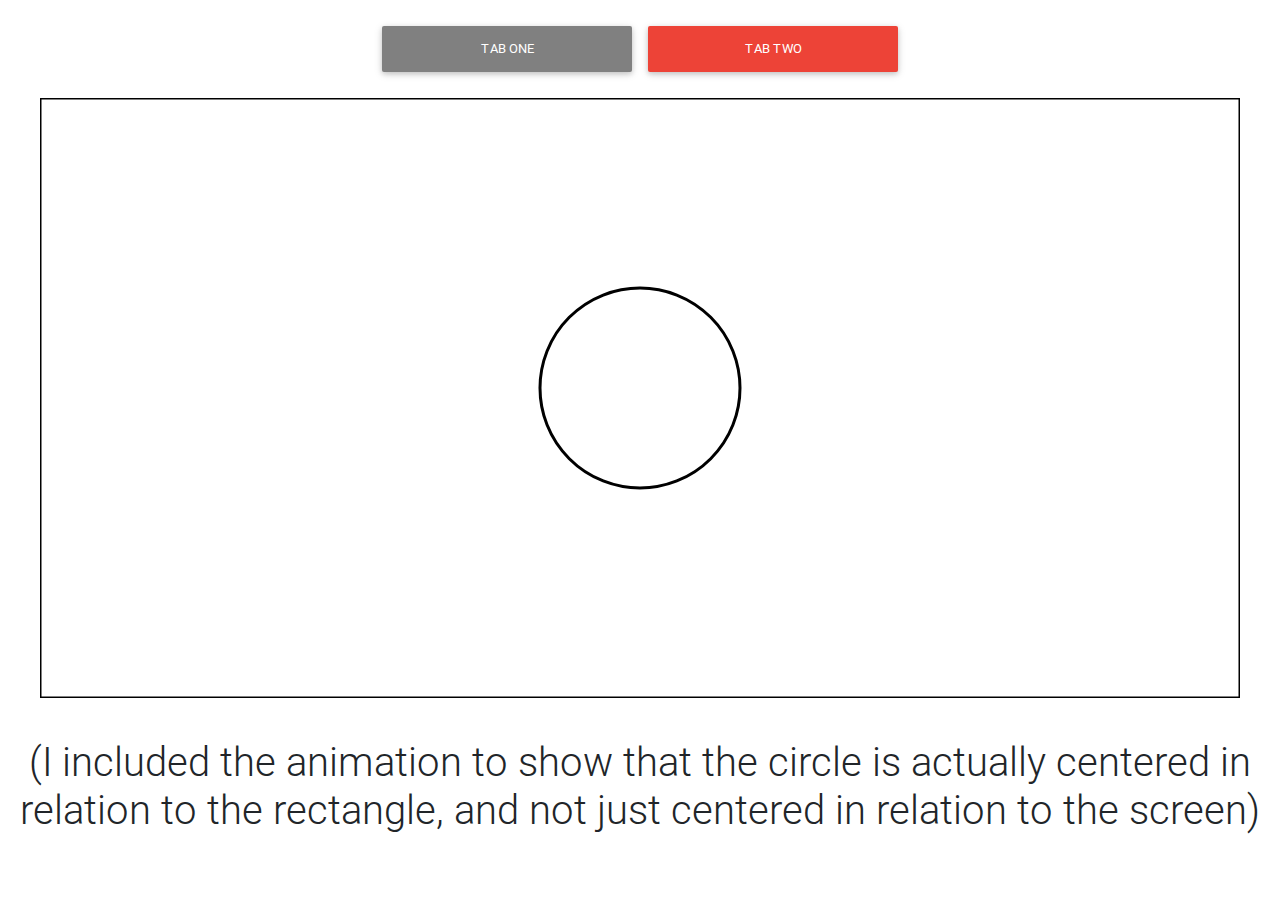
==== AssignmentTwo.html @ 3e719069 "initial commit" ====
<html lang="en">

<head>
    <meta charset="utf-8">
    <meta name="viewport" content="width=device-width, initial-scale=1, shrink-to-fit=no">
    <meta http-equiv="x-ua-compatible" content="ie=edge">
    <title>Material Design Bootstrap</title>
    <!-- Font Awesome -->
    <link rel="stylesheet" href="https://maxcdn.bootstrapcdn.com/font-awesome/4.7.0/css/font-awesome.min.css">
    <!-- Bootstrap core CSS -->
    <link href="css/bootstrap.min.css" rel="stylesheet">
    <!-- Material Design Bootstrap -->
    <link href="css/mdb.min.css" rel="stylesheet">
    <!-- Custom Styles -->
    <link href="css/style.css" rel="stylesheet">
</head>


<body>

<div class="tab-container"> 
    <a href="./AssignmentOne.html">
    <button type="button" class="btn tab-btn">
        Tab One
    </button>
    </a>
    <a href="./AssignmentTwo.html">
    <button type="button" class="btn tab-btn-selected">
        Tab Two
    </button>
    </a>
</div>

<div class="graphics-container">
<svg width="1200" height="600" class="rect">
    <rect width="1200" height="600" stroke="black"
    fill-opacity="0" stroke-opacity="1" stroke-width="3"/>
    <circle cx="600" cy="290" r="100" stroke="black" stroke-width="3" fill-opacity="0"/>
</svg>

<h1> (I included the animation to show that the circle is actually centered in relation to the rectangle, and not just centered in relation to the screen) </h1>



</div>




    <!-- SCRIPTS -->
    <!-- JQuery -->
    <script type="text/javascript" src="js/jquery-3.3.1.min.js"></script>
    <!-- Bootstrap tooltips -->
    <script type="text/javascript" src="js/popper.min.js"></script>
    <!-- Bootstrap core JavaScript -->
    <script type="text/javascript" src="js/bootstrap.min.js"></script>
    <!-- MDB core JavaScript -->
    <script type="text/javascript" src="js/mdb.min.js"></script>
</body>
---- css/style.css ----
.row{
	margin-top: 100px;
}

h1
{
	margin-top: 40px;
}

.square{
	height: 50px;
	width: 50px;
	outline: 5px black;
	text-align: center;
	justify-content: center;
	align-content: center;
}

.img-fluid
{
	position: relative !important;
}

.featured
{
	position: relative;
	bottom: 416px;
	left: 142px;
}

.rect{
  transform-origin: 193px 164px;
  -webkit-transform-origin: 50% 50%;
  -webkit-animation: translate 4s cubic-bezier(.49,.05,.32,1.04) alternate;
  animation: translate 4s cubic-bezier(.49,.05,.32,1.04) alternate;
}

@-webkit-keyframes translate {
  50% {
    -webkit-transform: translate(140px, 0px);
  }
}

@keyframes translate {
  50% {
    transform: translate(140px, 0px);
  }
}

.tab-container{
	margin-top: 20px;
	text-align: center;
}

.graphics-container{
	margin-top: 20px;
	text-align: center;
	justify-content: center;
	align-content: center;
}

.tab-btn{
	background: grey !important;
}
.tab-btn-selected{
	background: #ED4337 !important;
}

.card{
	width: 300px;
	height: 430px;
	left: 0px;
	background-color: white;

  	transition: width 0.5s, height 0.5s, left 0.5s linear, background-color 0.5s linear;
  	-webkit-transition: width 0.5s, height 0.5s, left 0.5s linear, background-color 0.5s linear; /* Safari */
}

.card:hover { 
  
    height: 440px;

    background-color: #DBF9FF
}

.card-text{
    height:80px;
    overflow:auto;
}

.btn{
	width: 250px;
	align-content: center;
	justify-content: center;
}

.modal-footer{
	align-content: center;
	justify-content: center;
}
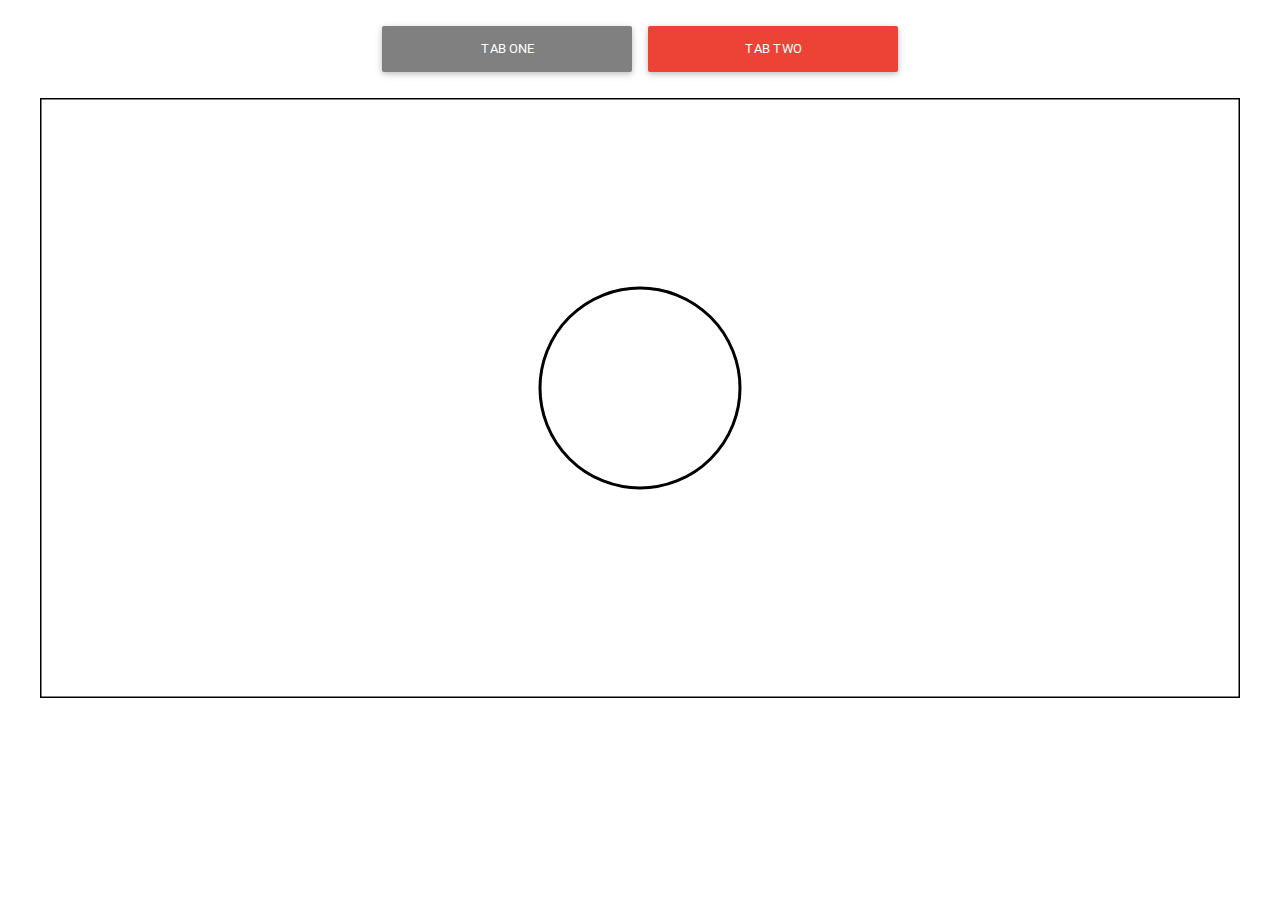
==== commit d72c420e: "Update AssignmentTwo.html" ====
--- a/AssignmentTwo.html
+++ b/AssignmentTwo.html
@@ -37,11 +37,6 @@
     fill-opacity="0" stroke-opacity="1" stroke-width="3"/>
     <circle cx="600" cy="290" r="100" stroke="black" stroke-width="3" fill-opacity="0"/>
 </svg>
-
-<h1> (I included the animation to show that the circle is actually centered in relation to the rectangle, and not just centered in relation to the screen) </h1>
-
-
-
 </div>
 
 
@@ -56,4 +51,4 @@
     <script type="text/javascript" src="js/bootstrap.min.js"></script>
     <!-- MDB core JavaScript -->
     <script type="text/javascript" src="js/mdb.min.js"></script>
-</body>+</body>
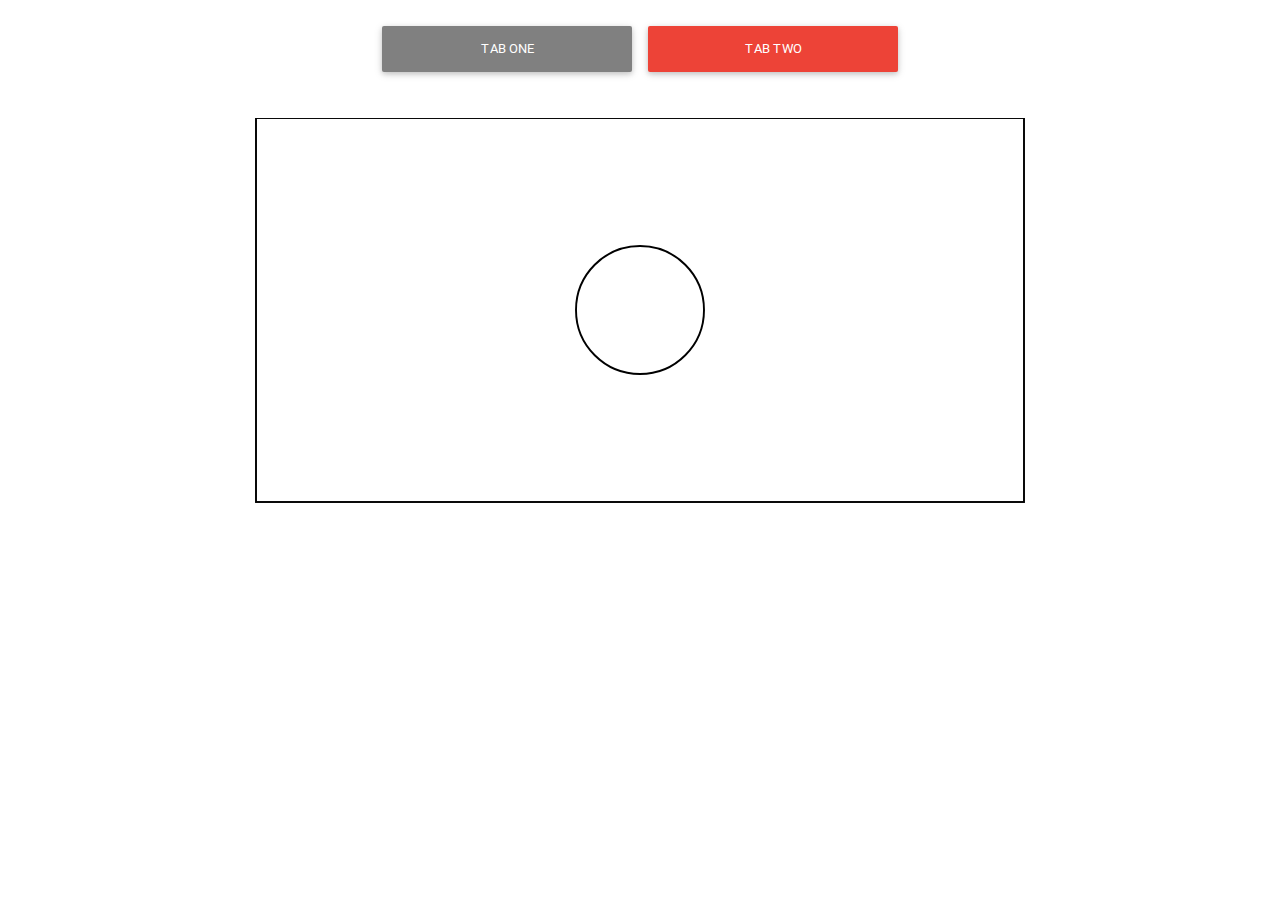
==== commit 7782c905: "SVG now scales with screen size" ====
--- a/AssignmentTwo.html
+++ b/AssignmentTwo.html
@@ -4,7 +4,7 @@
     <meta charset="utf-8">
     <meta name="viewport" content="width=device-width, initial-scale=1, shrink-to-fit=no">
     <meta http-equiv="x-ua-compatible" content="ie=edge">
-    <title>Material Design Bootstrap</title>
+    <title>SpinGroup Coding Challenge</title>
     <!-- Font Awesome -->
     <link rel="stylesheet" href="https://maxcdn.bootstrapcdn.com/font-awesome/4.7.0/css/font-awesome.min.css">
     <!-- Bootstrap core CSS -->
@@ -18,37 +18,36 @@
 
 <body>
 
+<!-- Tab Container -->
 <div class="tab-container"> 
-    <a href="./AssignmentOne.html">
+    <!-- Tab One (Button) -->
+    <a href="./index.html">
     <button type="button" class="btn tab-btn">
         Tab One
     </button>
     </a>
+    <!-- Tab One (Button) -->
+
+    <!-- Tab Two (Button) -->
     <a href="./AssignmentTwo.html">
     <button type="button" class="btn tab-btn-selected">
         Tab Two
     </button>
     </a>
+    <!-- Tab Two (Button) -->
 </div>
+<!-- Tab Container -->
 
+<!-- Graphics Container -->
 <div class="graphics-container">
-<svg width="1200" height="600" class="rect">
-    <rect width="1200" height="600" stroke="black"
-    fill-opacity="0" stroke-opacity="1" stroke-width="3"/>
-    <circle cx="600" cy="290" r="100" stroke="black" stroke-width="3" fill-opacity="0"/>
-</svg>
+    <!-- SVG -->
+    <svg viewBox="-400 0 2000 700" class="rect">
+        <rect width="1200" height="600" stroke="black"
+        fill-opacity="0" stroke-opacity="1" stroke-width="3"/>
+        <circle cx="600" cy="300" r="100" stroke="black" stroke-width="3" fill-opacity="0"/>
+    </svg>
+    <!-- SVG -->
 </div>
+<!-- Graphics Container -->
 
-
-
-
-    <!-- SCRIPTS -->
-    <!-- JQuery -->
-    <script type="text/javascript" src="js/jquery-3.3.1.min.js"></script>
-    <!-- Bootstrap tooltips -->
-    <script type="text/javascript" src="js/popper.min.js"></script>
-    <!-- Bootstrap core JavaScript -->
-    <script type="text/javascript" src="js/bootstrap.min.js"></script>
-    <!-- MDB core JavaScript -->
-    <script type="text/javascript" src="js/mdb.min.js"></script>
 </body>
--- a/css/style.css
+++ b/css/style.css
@@ -5,6 +5,11 @@
 h1
 {
 	margin-top: 40px;
+}
+
+.col
+{
+	margin-bottom: 25px !important;
 }
 
 .square{
@@ -24,7 +29,7 @@
 .featured
 {
 	position: relative;
-	bottom: 416px;
+	bottom: 417px;
 	left: 142px;
 }
 
@@ -53,10 +58,8 @@
 }
 
 .graphics-container{
-	margin-top: 20px;
-	text-align: center;
-	justify-content: center;
-	align-content: center;
+	margin: 20px auto;
+  	text-align: center;
 }
 
 .tab-btn{
@@ -71,20 +74,23 @@
 	height: 430px;
 	left: 0px;
 	background-color: white;
-
-  	transition: width 0.5s, height 0.5s, left 0.5s linear, background-color 0.5s linear;
-  	-webkit-transition: width 0.5s, height 0.5s, left 0.5s linear, background-color 0.5s linear; /* Safari */
+	margin-bottom: 35px;
+  	transition: width 0.5s, filter 0.5s, height 0.5s, left 0.5s linear, background-color 0.5s linear;
+  	-webkit-transition: width 0.5s, filter 0.25s, height 0.5s, left 0.5s linear, background-color 0.5s linear; /* Safari */
 }
 
 .card:hover { 
-  
     height: 440px;
-
+		
     background-color: #DBF9FF
 }
 
 .card-text{
     height:80px;
+    overflow:auto;
+}
+.card-title{
+	height:30px;
     overflow:auto;
 }
 
@@ -97,4 +103,9 @@
 .modal-footer{
 	align-content: center;
 	justify-content: center;
+}
+
+svg{
+	margin: 20px auto;
+  	text-align: center;
 }